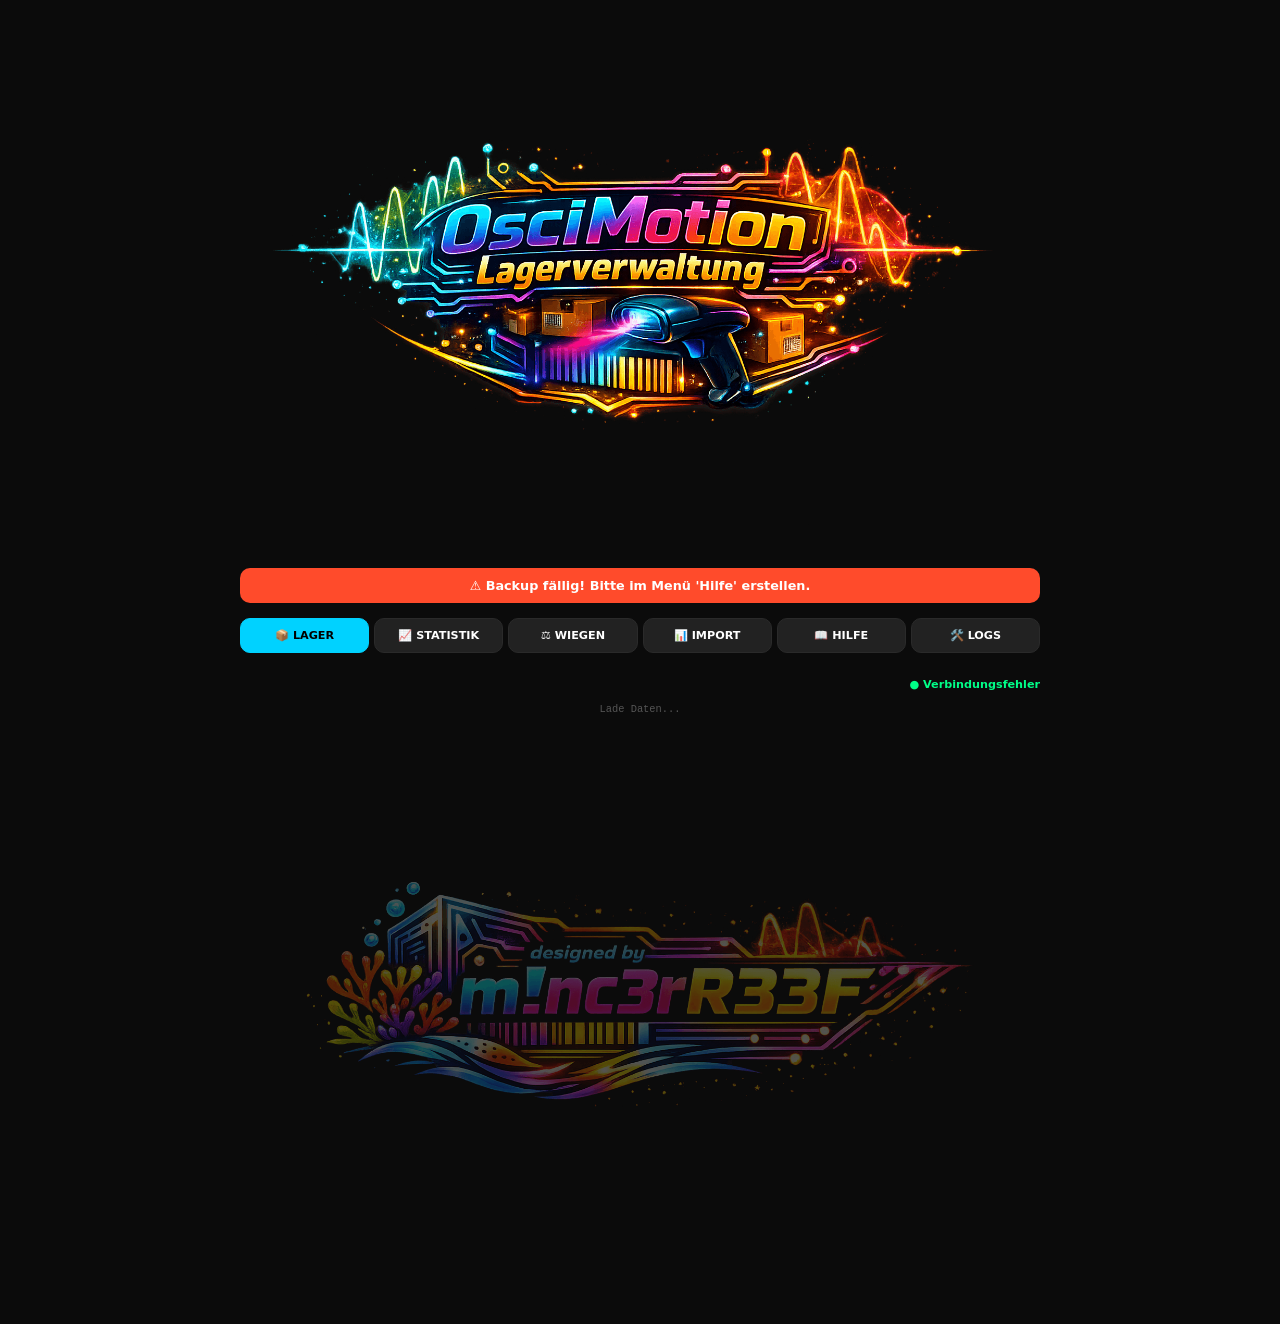
==== index.html @ 60e967e1 "Add files via upload" ====
<!DOCTYPE html>
<html lang="de">
<head>
    <meta charset="UTF-8">
    <meta name="viewport" content="width=device-width, initial-scale=1.0, maximum-scale=1.0, user-scalable=no">
    <link rel="icon" type="image/png" href="favicon.png">
    <link rel="apple-touch-icon" href="apple-touch-icon.png">
    <meta name="apple-mobile-web-app-capable" content="yes">
    <title>Osci-Motion Lagerverwaltung</title>
    <link rel="stylesheet" href="style.css">
</head>
<body>
<div class="app-container">
    <div class="header-container"><img src="header.png" class="banner-img"></div>
    <div id="backupReminder" style="display:none; background:var(--danger); color:white; padding:10px; border-radius:10px; text-align:center; margin-bottom:15px; font-weight:bold; font-size:0.8rem;">⚠️ Backup fällig! Bitte im Menü 'Hilfe' erstellen.</div>
    <nav class="top-nav">
        <a href="index.html" class="nav-link active">📦 Lager</a>
        <a href="stats.html" class="nav-link">📈 Statistik</a>
        <a href="measuring.html" class="nav-link">⚖️ Wiegen</a>
        <a href="import.html" class="nav-link">📊 Import</a>
        <a href="handbuch.html" class="nav-link">📖 Hilfe</a>
        <a href="changelog.html" class="nav-link">🛠️ Logs</a>
    </nav>
    <div id="status" class="status-bar">Verbinde...</div>
    <div id="lagerContainer"></div>
    <div class="footer-container">
        <div id="espStorageInfo" style="color:#555; font-size:0.65rem; margin-bottom:10px; font-family: monospace;">Lade Daten...</div>
        <img src="footer.png" class="footer-img">
    </div>
</div>

<!-- MODALS -->
<div id="addModal" class="modal-overlay"><div class="modal-content"><h3 id="addModalTitle" style="color:var(--primary); margin-top:0;">Zukauf</h3><div id="addModalOptions"></div><button onclick="ui.closeModals()" class="nav-link" style="width:100%; margin-top:15px; border:none; background:none; justify-content:center; color:#666; text-decoration: underline;">Abbrechen</button></div></div>
<div id="addCustomVolModal" class="modal-overlay"><div class="modal-content"><h3 id="addCustomVolTitle" style="color:var(--success); margin-top:0;">Hinzufügen</h3><div style="position:relative;"><input type="number" id="addCustomInput" style="font-size:2.5rem; text-align:center; color:var(--primary); padding:15px;" placeholder="0.00"><span id="addCustomUnit" style="display:block; margin:10px 0; color:#444;">Einheit</span></div><button onclick="ui.confirmAddCustom()" class="big-btn btn-blue" style="margin-top:10px;">HINZUFÜGEN</button><button onclick="ui.closeModals()" class="nav-link" style="width:100%; margin-top:10px; border:none; background:none; justify-content:center;">Abbrechen</button></div></div>
<div id="remModal" class="modal-overlay"><div class="modal-content"><h3 id="remModalTitle" style="color:var(--danger); margin-top:0;">Entnahme</h3><div style="position:relative;"><input type="number" id="remInput" style="font-size:2.5rem; text-align:center; color:var(--primary); padding:15px;" placeholder="0.00"><span id="modalUnit" style="display:block; margin:10px 0; color:#444;">ml</span></div><button onclick="ui.confirmRem()" class="big-btn btn-red" style="margin-top:10px;">ABZIEHEN</button><button onclick="ui.closeModals()" class="nav-link" style="width:100%; margin-top:10px; border:none; background:none; justify-content:center;">Abbrechen</button></div></div>
<div id="customProdModal" class="modal-overlay"><div class="modal-content"><h3>Eigenes Produkt</h3><input id="customProdName" placeholder="Name"><select id="customProdUnit" style="margin: 15px 0;"><option value="ml">ml</option><option value="g">g</option><option value="Stk">Stk</option></select><button class="big-btn btn-blue" onclick="ui.saveCustomProd()">SPEICHERN</button><button onclick="ui.closeModals()" class="nav-link" style="width:100%; margin-top:10px; border:none; background:none;">Abbrechen</button></div></div>

<!-- SCRIPTE (REIHENFOLGE WICHTIG) -->
<script src="config.js"></script>
<script src="measuring.js"></script>
<script src="import.js"></script>
<script src="ui.js"></script>
<script src="core.js"></script>
<script>window.onload = () => core.init();</script>
</body>
</html>
---- style.css ----
:root { 
    --primary: #00d2ff; --bg: #0b0b0b; --card: #161616; --text: #ffffff; 
    --border: #2a2a2a; --success: #00ff88; --danger: #ff4b2b; --cat-bg: #1f1f1f;
}
body { font-family: 'Segoe UI', system-ui, sans-serif; background: var(--bg); color: var(--text); margin: 0; padding: 15px; display: flex; flex-direction: column; align-items: center; }
.app-container { width: 100%; max-width: 800px; box-sizing: border-box; }
.header-container, .footer-container { width: 100%; text-align: center; margin-bottom: 20px; }
.banner-img, .footer-img { width: 100%; max-width: 800px; height: auto; display: block; margin: 0 auto; border: none; }
.footer-img { opacity: 0.3; margin-top: 40px; }

/* NAVIGATION */
.top-nav { display: flex; gap: 5px; justify-content: center; margin-bottom: 25px; width: 100%; flex-wrap: wrap; }
.nav-link { color: #fff; text-decoration: none; font-size: 0.7rem; font-weight: 600; padding: 10px 5px; background: #222; border-radius: 10px; border: 1px solid var(--border); flex: 1; min-width: 85px; text-align: center; text-transform: uppercase; }
.nav-link.active { background: var(--primary); color: #000; border-color: var(--primary); }
.status-bar { font-size: 0.7rem; color: var(--success); text-align: right; margin-bottom: 12px; width: 100%; font-weight: bold; }

/* CARDS & CONTENT */
.cat-card, .section-card { background: var(--card); border-radius: 16px; border: 1px solid var(--border); margin-bottom: 20px; width: 100%; overflow: hidden; box-shadow: 0 10px 30px rgba(0,0,0,0.5); }
.cat-header, .section-header { background: var(--cat-bg); color: var(--primary); font-weight: bold; padding: 14px 18px; font-size: 0.85rem; text-transform: uppercase; border-bottom: 1px solid var(--border); display: flex; justify-content: space-between; align-items: center; }

/* GRID ROWS (Lager) */
.prod-row { display: grid; grid-template-columns: 1fr 120px 50px 50px; align-items: center; padding: 12px 18px; border-bottom: 1px solid #222; gap: 10px; cursor: pointer; }
.td-name { display: flex; align-items: center; gap: 10px; overflow: hidden; flex-wrap: wrap; }
.prod-link { color: #eee; font-weight: 500; font-size: 0.95rem; }
.shop-btn { font-size: 0.6rem; color: #666; text-decoration: none; border: 1px solid #333; padding: 3px 6px; border-radius: 5px; text-transform: uppercase; }
.shop-btn.del { color: var(--danger); border-color: #522; }
.td-stand { text-align: right; border-right: 1px solid #252525; padding-right: 10px; display: flex; flex-direction: column; align-items: flex-end; }
.stock-val-container { display: flex; align-items: center; gap: 5px; }
.stock-val { font-weight: 700; color: var(--primary); font-size: 1rem; }
.avg-info { font-size: 0.6rem; color: #555; }

/* INPUTS & BUTTONS */
select, input, textarea { width: 100%; padding: 14px; background-color: #000 !important; border: 1px solid #333 !important; border-radius: 10px; color: #fff !important; font-size: 1rem; box-sizing: border-box; outline: none; }
.btn-sm { border: none; height: 40px; width: 100%; border-radius: 10px; color: white; cursor: pointer; font-size: 1.2rem; font-weight: bold; }
.btn-plus { background: #1a1a1a; border: 1px solid var(--success); color: var(--success) !important; }
.btn-minus { background: #1a1a1a; border: 1px solid var(--danger); color: var(--danger) !important; }
.big-btn { width: 100%; padding: 16px; border: none; border-radius: 12px; font-weight: bold; cursor: pointer; text-transform: uppercase; }
.btn-blue { background: linear-gradient(135deg, #0072ff, #00d2ff); color: white; }
.btn-red { background: linear-gradient(135deg, #ff4b2b, #ff0000); color: white; }

/* MODALS & LOGS */
.modal-overlay { position: fixed; inset: 0; background: rgba(0,0,0,0.95); display: none; justify-content: center; align-items: center; z-index: 2000; }
.modal-content { background: #111; padding: 30px; border-radius: 20px; border: 1px solid var(--primary); width: 85%; max-width: 400px; text-align: center; }
.history-row { display: none; background: #0f0f0f; border-bottom: 1px solid #222; }
.history-row.active { display: block; }
.history-container { display: flex; gap: 8px; flex-wrap: wrap; padding: 15px; border-left: 4px solid var(--primary); margin: 10px; background: #1a1a1a; }
.history-item { background: #252525; padding: 5px 10px; border-radius: 8px; font-size: 0.75rem; border: 1px solid #333; display: flex; align-items: center; gap: 6px; color: #ccc; }
.history-del { background: none; border: none; color: var(--danger); cursor: pointer; font-weight: bold; }

.trend-icon { font-size: 0.85rem; font-weight: bold; width: 14px; text-align: center; }
.trend-icon.up { color: var(--danger); }
.trend-icon.down { color: var(--success); }
@keyframes blink-red { 0%, 100% { opacity: 1; color: var(--danger); } 50% { opacity: 0.3; color: var(--danger); } }
.low-stock { animation: blink-red 1.5s infinite; font-weight: bold; }
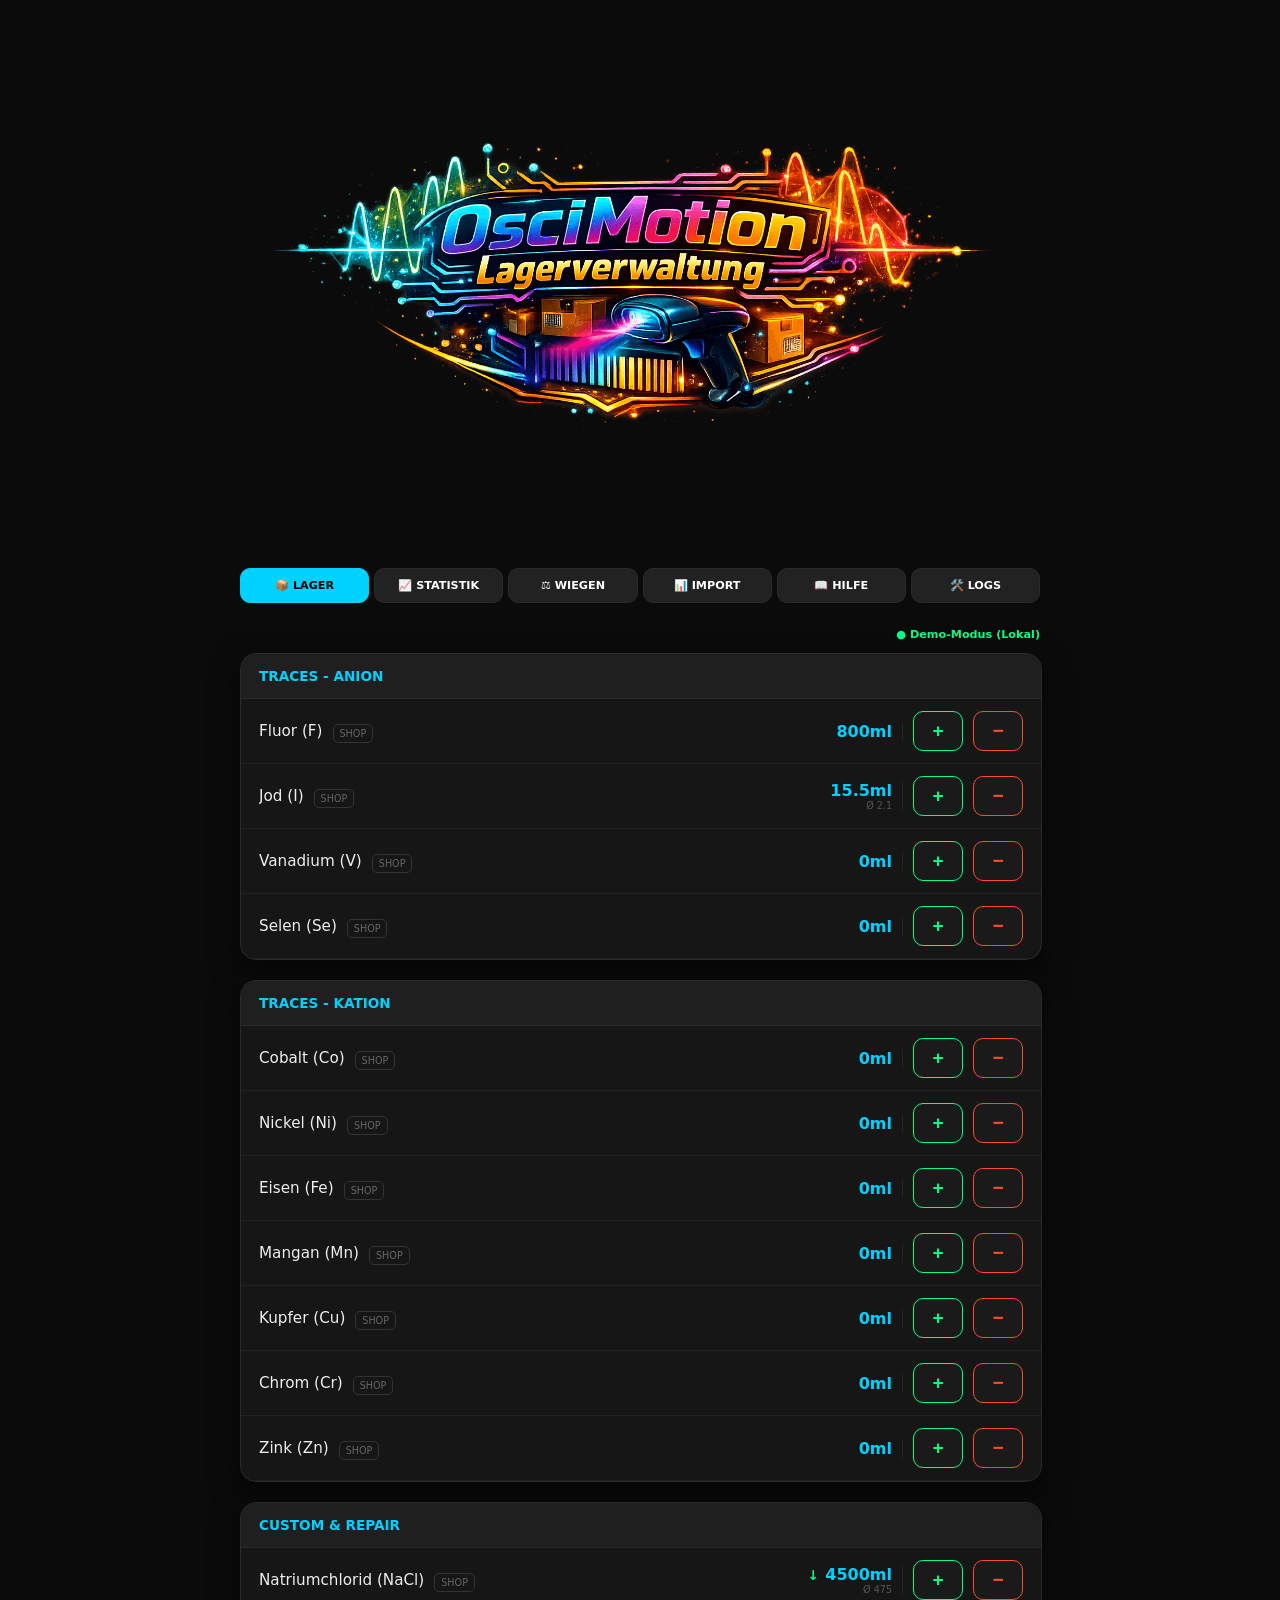
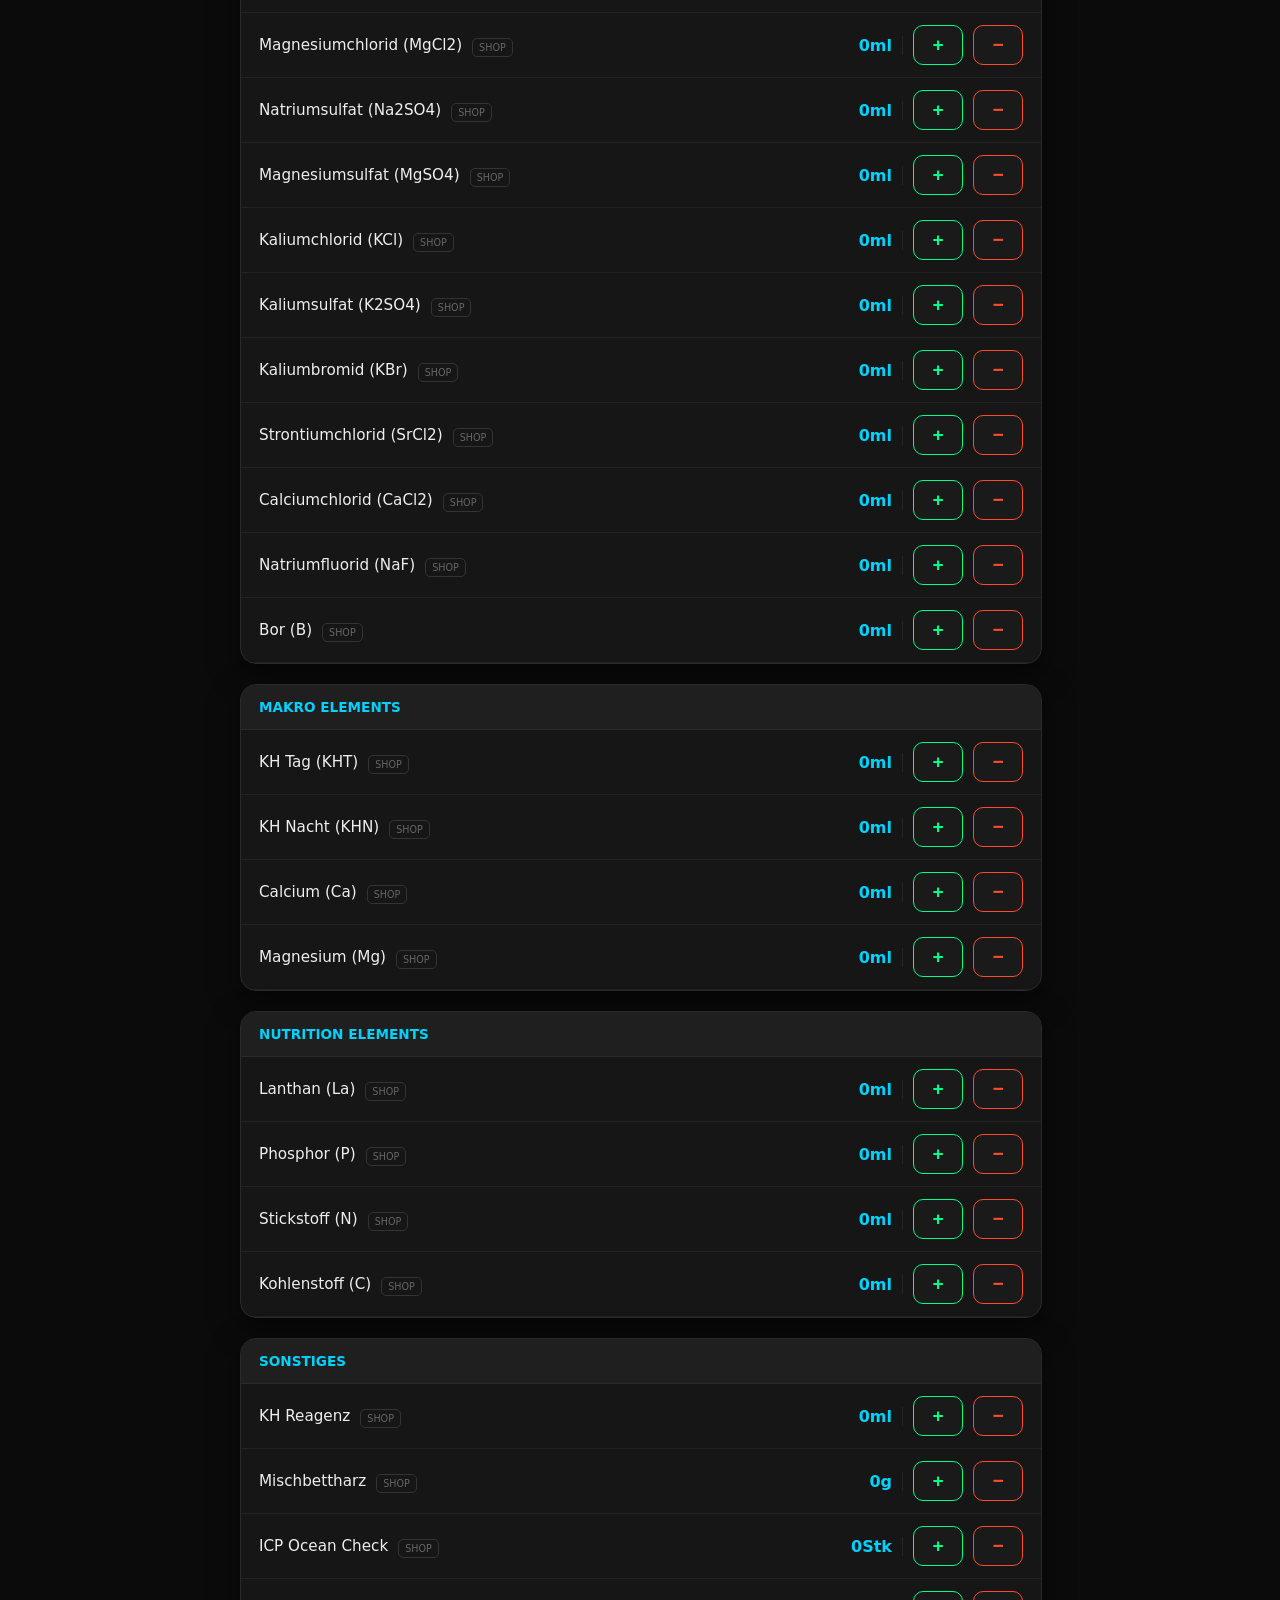
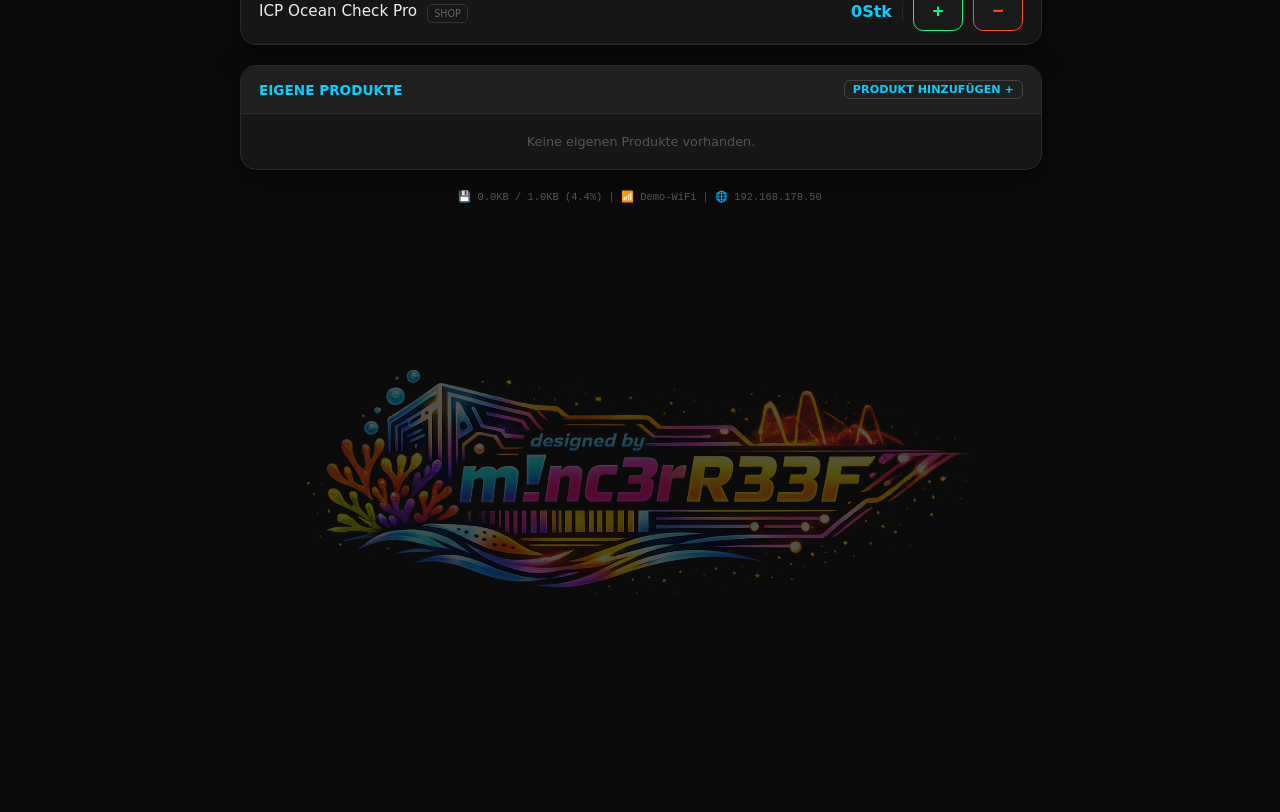
==== commit 7f6d4558: "Update index.html" ====
--- a/index.html
+++ b/index.html
@@ -36,11 +36,11 @@
 <div id="customProdModal" class="modal-overlay"><div class="modal-content"><h3>Eigenes Produkt</h3><input id="customProdName" placeholder="Name"><select id="customProdUnit" style="margin: 15px 0;"><option value="ml">ml</option><option value="g">g</option><option value="Stk">Stk</option></select><button class="big-btn btn-blue" onclick="ui.saveCustomProd()">SPEICHERN</button><button onclick="ui.closeModals()" class="nav-link" style="width:100%; margin-top:10px; border:none; background:none;">Abbrechen</button></div></div>
 
 <!-- SCRIPTE (REIHENFOLGE WICHTIG) -->
-<script src="config.js"></script>
+<script src="config.js"></script>    <!-- WICHTIG: Zuerst die Produkte -->
+<script src="core.js"></script>      <!-- Dann das Speicher-System -->
+<script src="ui.js"></script>        <!-- Dann die Oberfläche -->
+<script src="import.js"></script>
 <script src="measuring.js"></script>
-<script src="import.js"></script>
-<script src="ui.js"></script>
-<script src="core.js"></script>
 <script>window.onload = () => core.init();</script>
 </body>
-</html>+</html>
